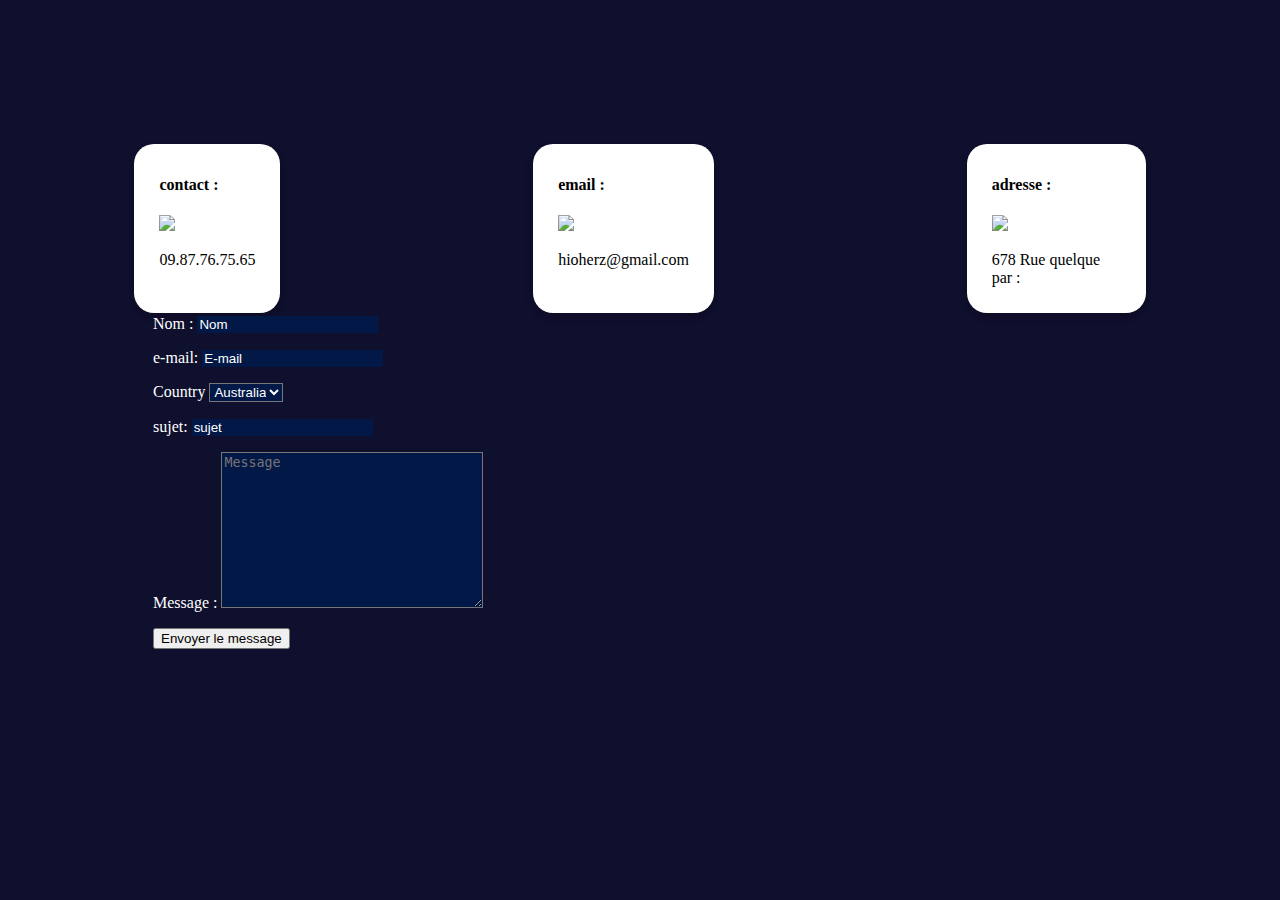
==== contact.html @ 718dd023 "v2" ====
<!DOCTYPE html>
<html lang="en">

<head>
    <meta charset="UTF-8">
    <meta http-equiv="X-UA-Compatible" content="IE=edge">
    <meta name="viewport" content="width=device-width, initial-scale=1.0">
    <title>Document</title>
    <link rel="stylesheet" href="assets/css/styles.css">
    <link rel="stylesheet" href="assets/css/contact.css">
    <link rel="stylesheet" href="assets/css/styles.css">
    <script src="https://unpkg.com/boxicons@2.1.4/dist/boxicons.js"></script>
</head>

<body>

 

    <section class="page">
        <!--container-->
        <div class="card-containers">
            <div class="card">
                <div class="container">
                    <!--block-1-->
                    <h4><b>contact :</b></h4>
                    <img src="/Users/admin/Documents/projet_P4/L1_ALT_Puissance_4_KevinV/assets/image/bx-phone.svg">
                    <p>09.87.76.75.65</p>
                </div>
            </div>
            <div class="card">
                <div class="container">
                    <!--block-2-->
                    <h4><b>email :</b></h4>
                    <img src="/Users/admin/Documents/projet_P4/L1_ALT_Puissance_4_KevinV/assets/image/bx-envelope.svg">
                    <p>hioherz@gmail.com</p>
                </div>
            </div>
            <div class="card">
                <div class="container">
                    <!--block-3-->
                    <h4><b>adresse :</b></h4>
                    <img src="/Users/admin/Documents/projet_P4/L1_ALT_Puissance_4_KevinV/assets/image/bx-home.svg">
                    <p>678 Rue quelque par :</p>
                </div>
            </div>
        </div>
        <div class="corps-formulaire">
            <form>

                <p>
                    <label for="name">Nom :</label>
                    <input type="text" id="name" name="user_name" placeholder="Nom">
                </p>
                <p>
                    <label for="mail">e-mail:</label>
                    <input type="email" id="mail" name="user_mail" placeholder="E-mail">
                </p>

                <p>
                    <label for="country">Country</label>
                    <select id="country" name="country">
                        <option value="australia">Australia</option>
                        <option value="canada">Canada</option>
                        <option value="usa">USA</option>
                        <option value="france">France</option>
                    </select>
                </p>

                <p>
                    <label for="sujet">sujet:</label>
                    <input type="sujet" id="sujet" name="sujet" placeholder="sujet">
                </p>

                <p>
                    <label id="message" for="msg">Message :</label>
                    <textarea name="" id="msg" cols="30" rows="10" placeholder="Message"></textarea>
                </p>
                <p class="button">
                    <button type="submit">Envoyer le message</button>
                </p>

            </form>
        </div>

    </section>
</body>

</html>
---- assets/css/styles.css ----
body {
    background-color: #0F0F2E;
}
---- assets/css/contact.css ----
form{
    width: 400px;
    margin-left: 145px;
    text-align: left;
    margin-top: -140px;
}

input::placeholder {
    color: rgb(0, 26, 192);
}

input [name-name]::placeholder {
    color: blue;
}

form h1{
    font-size: 40px;
}



.corps-formulaire{
    /*display: flex;*/
    
}
.card {
    /* Add shadows to create the "card" effect */
    box-shadow: 0 4px 8px 0 rgba(0,0,0,0.2);
    transition: 0.3s;
    background-color: white;
    margin: 10%;
    border-radius: 20px; 
  }
  
  /* On mouse-over, add a deeper shadow */
  .card:hover {
    box-shadow: 0 8px 16px 0 rgba(0,0,0,0.2);
  }
  
  /* Add some padding inside the card container */
  .container {
    padding: 10px 25px;
  }

.card-containers{
    display: flex;
    flex-direction:row;
    justify-content: space-between;
    margin-top: 10px;
}

.page{
    display: flex;
    flex-direction: column;
}

#msg {
    background-color: #021846 ;
    color: white;
}

#sujet{
    background-color: #021846 ;
    color: white;
}

#country{
    background-color: #021846 ;
    color: white;
}

#mail {
background-color: #021846 ;
color: white;
border: none;
outline: none;
}

#name {
background-color: #021846 ;
}

.corps-formulaire label {
    color: white;
}

.corps-formulaire input {
    color: white;
    border: none;
    outline: none;
}

.corps-formulaire input::placeholder {
    color: white;
}
---- assets/css/styles.css ----
body {
    background-color: #0F0F2E;
}
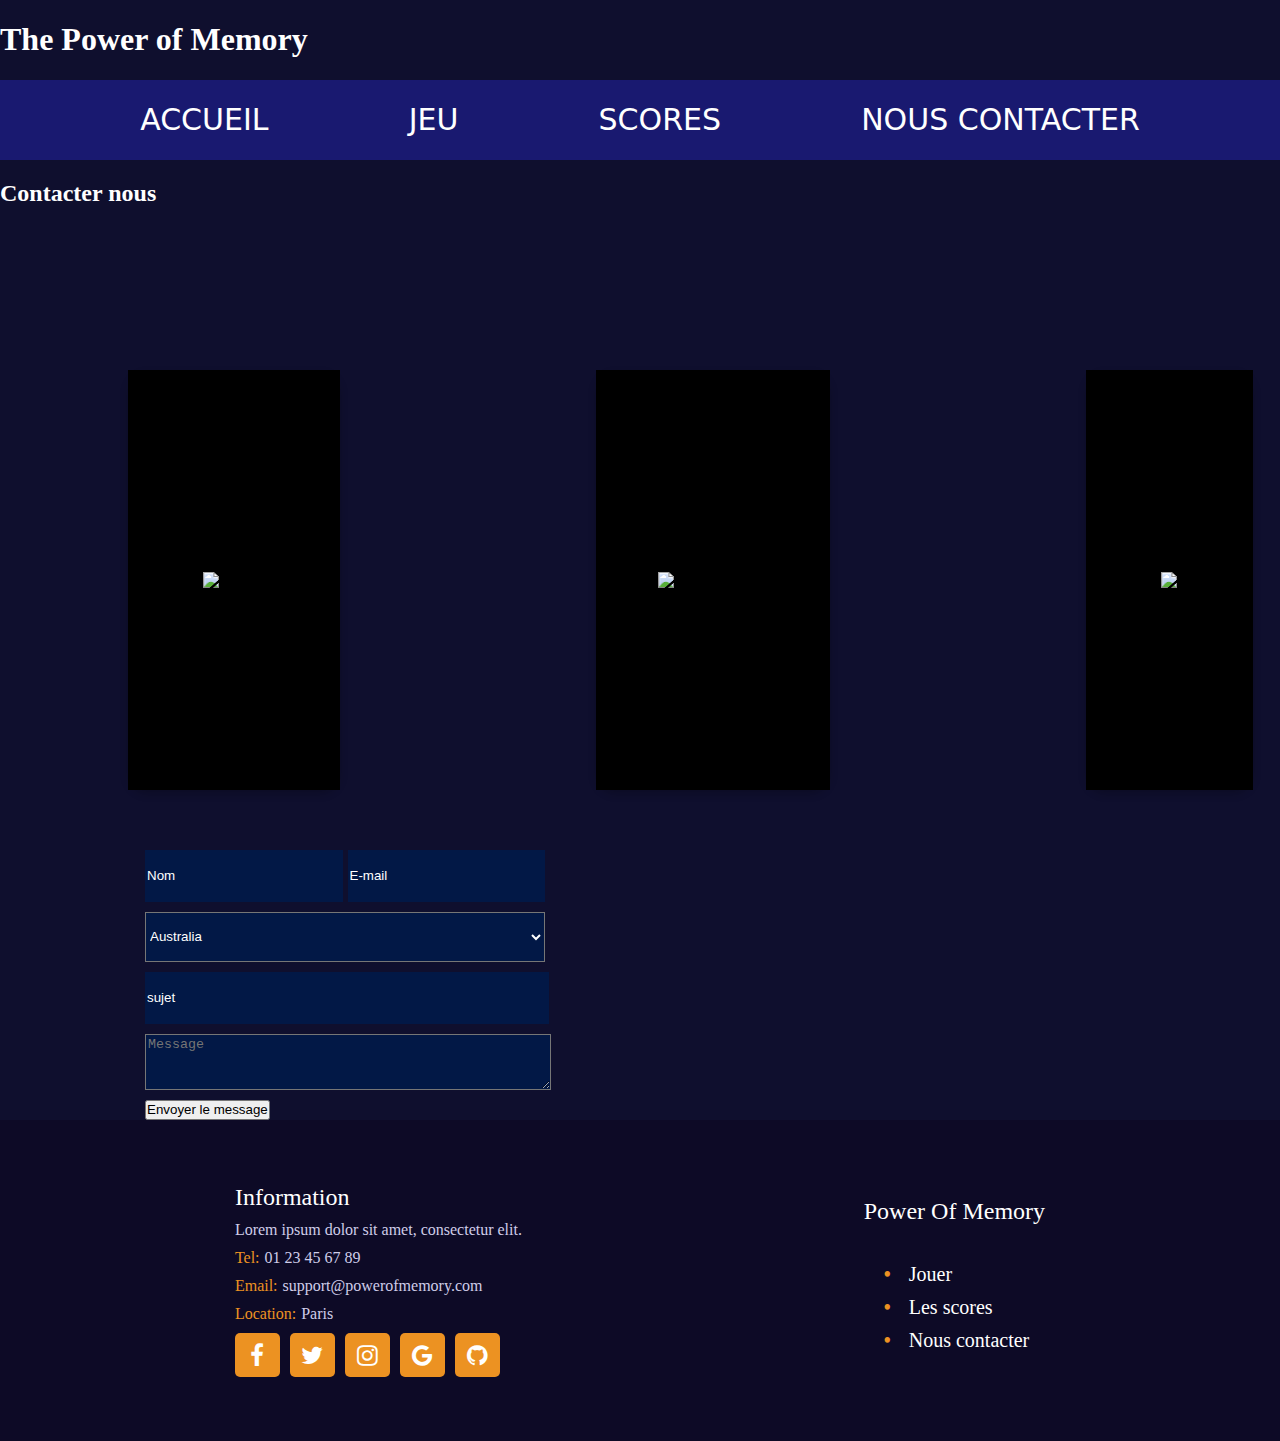
==== commit 2edb89f7: "ajout header footer page contact v2" ====
--- a/contact.html
+++ b/contact.html
@@ -9,12 +9,35 @@
     <link rel="stylesheet" href="assets/css/styles.css">
     <link rel="stylesheet" href="assets/css/contact.css">
     <link rel="stylesheet" href="assets/css/styles.css">
+    <link rel="stylesheet" href="assets/css/header.css">
+    <link rel="stylesheet" href="assets/css/footer.css">
+    <link rel="stylesheet" href="https://cdnjs.cloudflare.com/ajax/libs/font-awesome/4.7.0/css/font-awesome.min.css">
+
     <script src="https://unpkg.com/boxicons@2.1.4/dist/boxicons.js"></script>
 </head>
 
 <body>
 
- 
+    <header>
+        <section class="menu_nav">
+          
+          <h1>The Power of Memory</h1>
+    
+          <nav>
+            <a href="/index.html">ACCUEIL</a>
+            <a href="/memory.html">JEU</a>
+            <a href="/scores.html">SCORES</a>
+            <a href="/contact.html">NOUS CONTACTER</a>  
+          </nav>
+    
+        </section>
+    
+        <section id="titre_contact">
+          <h2>Contacter nous</h2>
+        </section>
+      </header>
+
+
 
     <section class="page">
         <!--container-->
@@ -44,45 +67,71 @@
                 </div>
             </div>
         </div>
-        <div class="corps-formulaire">
-            <form>
 
-                <p>
-                    <label for="name">Nom :</label>
-                    <input type="text" id="name" name="user_name" placeholder="Nom">
-                </p>
-                <p>
-                    <label for="mail">e-mail:</label>
-                    <input type="email" id="mail" name="user_mail" placeholder="E-mail">
-                </p>
+        <form class="corps-formulaire">
+            <div class="formulaire_block_1">
+                <input class="block_space" type="text" id="name" name="user_name" placeholder="Nom">
+                <input class="block_space" type="email" id="mail" name="user_mail" placeholder="E-mail">
+        
+            </div>
+            <select class="block_space" id="country" name="country">
+                <option value="australia">Australia</option>
+                <option value="canada">Canada</option>
+                <option value="usa">USA</option>
+                <option value="france">France</option>
+            </select>
 
-                <p>
-                    <label for="country">Country</label>
-                    <select id="country" name="country">
-                        <option value="australia">Australia</option>
-                        <option value="canada">Canada</option>
-                        <option value="usa">USA</option>
-                        <option value="france">France</option>
-                    </select>
-                </p>
+            <input class="block_space" type="sujet" id="sujet" name="sujet" placeholder="sujet">
 
-                <p>
-                    <label for="sujet">sujet:</label>
-                    <input type="sujet" id="sujet" name="sujet" placeholder="sujet">
-                </p>
+            <textarea class="block_space" name="" id="msg" cols="30" rows="10" placeholder="Message"></textarea>
+            <button class="button" type="submit">Envoyer le message</button>
 
-                <p>
-                    <label id="message" for="msg">Message :</label>
-                    <textarea name="" id="msg" cols="30" rows="10" placeholder="Message"></textarea>
-                </p>
-                <p class="button">
-                    <button type="submit">Envoyer le message</button>
-                </p>
-
-            </form>
-        </div>
+        </form>
 
     </section>
+    <footer>
+        <section id="information">
+            <div id="titre_info">Information</div>
+            <div class="text_info">Lorem ipsum dolor sit amet, consectetur elit.</div>
+            <section class="tel_email_location">
+                <div class="label_info">Tel: </div>
+                <div class="text_info">01 23 45 67 89</div>
+            </section>
+
+            <section class="tel_email_location">
+                <div class="label_info">Email: </div>
+                <div class="text_info">support@powerofmemory.com</div>
+            </section>
+
+            <section class="tel_email_location">
+                <div class="label_info">Location: </div>
+                <div class="text_info">Paris</div>
+            </section>
+
+            <div class="icon_social">
+                <a href="#" class="fa fa-facebook"></a>
+                <a href="#" class="fa fa-twitter"></a>
+                <a href="#" class="fa fa-instagram"></a>
+                <a href="#" class="fa fa-google"></a>
+                <a href="#" class="fa fa-github"></a>
+            </div>
+        </section>
+
+        <section id="menu_nav_footer">
+            <div id="titre_info">Power Of Memory</div>
+            <ul>
+                <li>
+                    <a href="#">Jouer</a>
+                </li>
+                <li>
+                    <a href="#">Les scores</a>
+                </li>
+                <li>
+                    <a href="#">Nous contacter</a>
+                </li>
+            </ul>
+        </section>
+    </footer>
 </body>
 
 </html>--- a/assets/css/styles.css
+++ b/assets/css/styles.css
@@ -1,3 +1,6 @@
 body {
     background-color: #0F0F2E;
+    margin: 40px 100px 40px 100px;
+    color: #ffffff;
 }
+
--- a/assets/css/contact.css
+++ b/assets/css/contact.css
@@ -17,10 +17,22 @@
     font-size: 40px;
 }
 
+.formulaire_block_1{
+    display: flex;
+    justify-content: space-between;
+    column-gap: 5px;
+}
 
+.block_space{
+    width: 100%;
+    height: 50px;
+}
 
 .corps-formulaire{
-    /*display: flex;*/
+    display: flex;
+    flex-direction: column;
+    row-gap: 10px;
+    margin-top: px;
     
 }
 .card {
@@ -30,6 +42,8 @@
     background-color: white;
     margin: 10%;
     border-radius: 20px; 
+    margin-bottom: 200px;
+    color: #000000;
   }
   
   /* On mouse-over, add a deeper shadow */
@@ -46,7 +60,7 @@
     display: flex;
     flex-direction:row;
     justify-content: space-between;
-    margin-top: 10px;
+    margin-top: 15px;
 }
 
 .page{
@@ -92,4 +106,13 @@
 
 .corps-formulaire input::placeholder {
     color: white;
+}
+
+.button{
+    padding: 0;
+    display: flex;
+    justify-content: flex-start;
+    margin: 0;
+    width: 125px;
+    height: 20px;
 }--- a/assets/css/styles.css
+++ b/assets/css/styles.css
@@ -1,3 +1,6 @@
 body {
     background-color: #0F0F2E;
+    margin: 40px 100px 40px 100px;
+    color: #ffffff;
 }
+
--- a/assets/css/header.css
+++ b/assets/css/header.css
@@ -0,0 +1,76 @@
+/* commentaires en CSS */
+.container{
+    background-color: black;
+    height: 400px;
+    display:flex;
+    flex-direction:row; 
+    justify-content: center;
+    align-items:center;
+    
+}
+
+nav{
+
+    width: 100%;
+    height: 80px;
+    display: flex;
+    justify-content: space-evenly;  
+    align-items:center;    
+
+}
+header nav a{
+    font-size: 30px;
+    text-decoration: none;
+    color: #ffffff;
+}
+
+nav     {
+    background-color:midnightblue;
+    font-family: system-ui;
+    color: aliceblue;
+
+}
+
+.container4{
+
+    display: flex;
+    flex-direction: row;
+    justify-content: space-evenly;
+    height: 200px;
+    width: auto;
+    background-color: midnightblue;
+    font-family: system-ui;
+    color: aliceblue;
+
+
+}
+.col1 .col2{
+   
+    height: 200px;
+    width: 100%;
+    text-align: center;
+    box-sizing: border-box;
+    padding: 60px 200px;
+    display: inline-block;
+    flex-direction:row;
+    justify-content: flex-end;
+    list-style-type: circle;
+
+  
+    }
+
+    ul {
+        margin: 0; /* enlever les marges automatiques */
+        display: inline-block;
+
+    }
+    
+.sm{
+    display: flex;
+    flex-direction: row;
+    justify-content: flex-start;
+}
+    
+  
+
+
--- a/assets/css/footer.css
+++ b/assets/css/footer.css
@@ -0,0 +1,125 @@
+body {
+    margin: 0px !important;
+    padding: 0px !important;
+}
+
+footer {
+    background: #0D0A26;
+    background-position: center;
+    overflow: hidden;
+    height: 100%;
+    background-repeat: no-repeat;
+    background-size: cover;
+    /* text-align: center; */
+    padding: 2em 4em 2em 4em;
+    display: flex;
+    justify-content: space-around;
+    padding: 5% 5% 5% 5%;
+}
+
+#information {
+    display: flex;
+    flex-direction: column;
+    row-gap: 10px;
+}
+
+.tel_email_location {
+    display: flex;
+    flex-direction: row;
+    column-gap: 5px;
+}
+
+#titre_info {
+    font-size: 1.5em;
+}
+
+#titre_info a {
+    color: #CFCDE9;
+}
+
+ul {
+    list-style: none;
+}
+
+ul li::before {
+    content: "\2022";
+    color:#EC9222;
+    font-weight: bold;
+    display: inline-block; 
+    width: 1em;
+    margin-left: -1em;
+  }
+
+li {
+    margin: 10px 0;
+    font-size: 1.25em;
+}
+
+.text_info {
+    color: #CFCDE9;
+}
+
+.label_info {
+    color: #EC9222;
+}
+
+.icon_social {
+    display: flex;
+    flex-direction: row;
+    column-gap: 10px;
+}
+
+.icon_social a {
+    font-size: 1.5em;
+}
+
+/* font awesome css */
+
+.fa {
+    padding: 10px;
+    width: 25px;
+    text-align: center;
+    text-decoration: none;
+    background-color: #EC9222;
+    border-radius: 5px;
+    column-gap: 10px;
+}
+
+.fa:hover {
+    opacity: 0.7;
+}
+
+.fa-facebook {
+    color: white;
+}
+
+.fa-instagram {
+    color: white;
+}
+
+.fa-github {
+    color: white;
+}
+
+.fa-google {
+    color: white;
+}
+
+.fa-twitter {
+    color: white;
+}
+
+#menu_nav_footer {
+    display: flex;
+    flex-direction: column;
+    justify-content: space-around;
+}
+
+#menu_nav_footer a {
+    text-decoration: none;
+    color: #ffffff;
+}
+
+#menu_nav_footer a:hover {
+    color: #EC9222;
+}
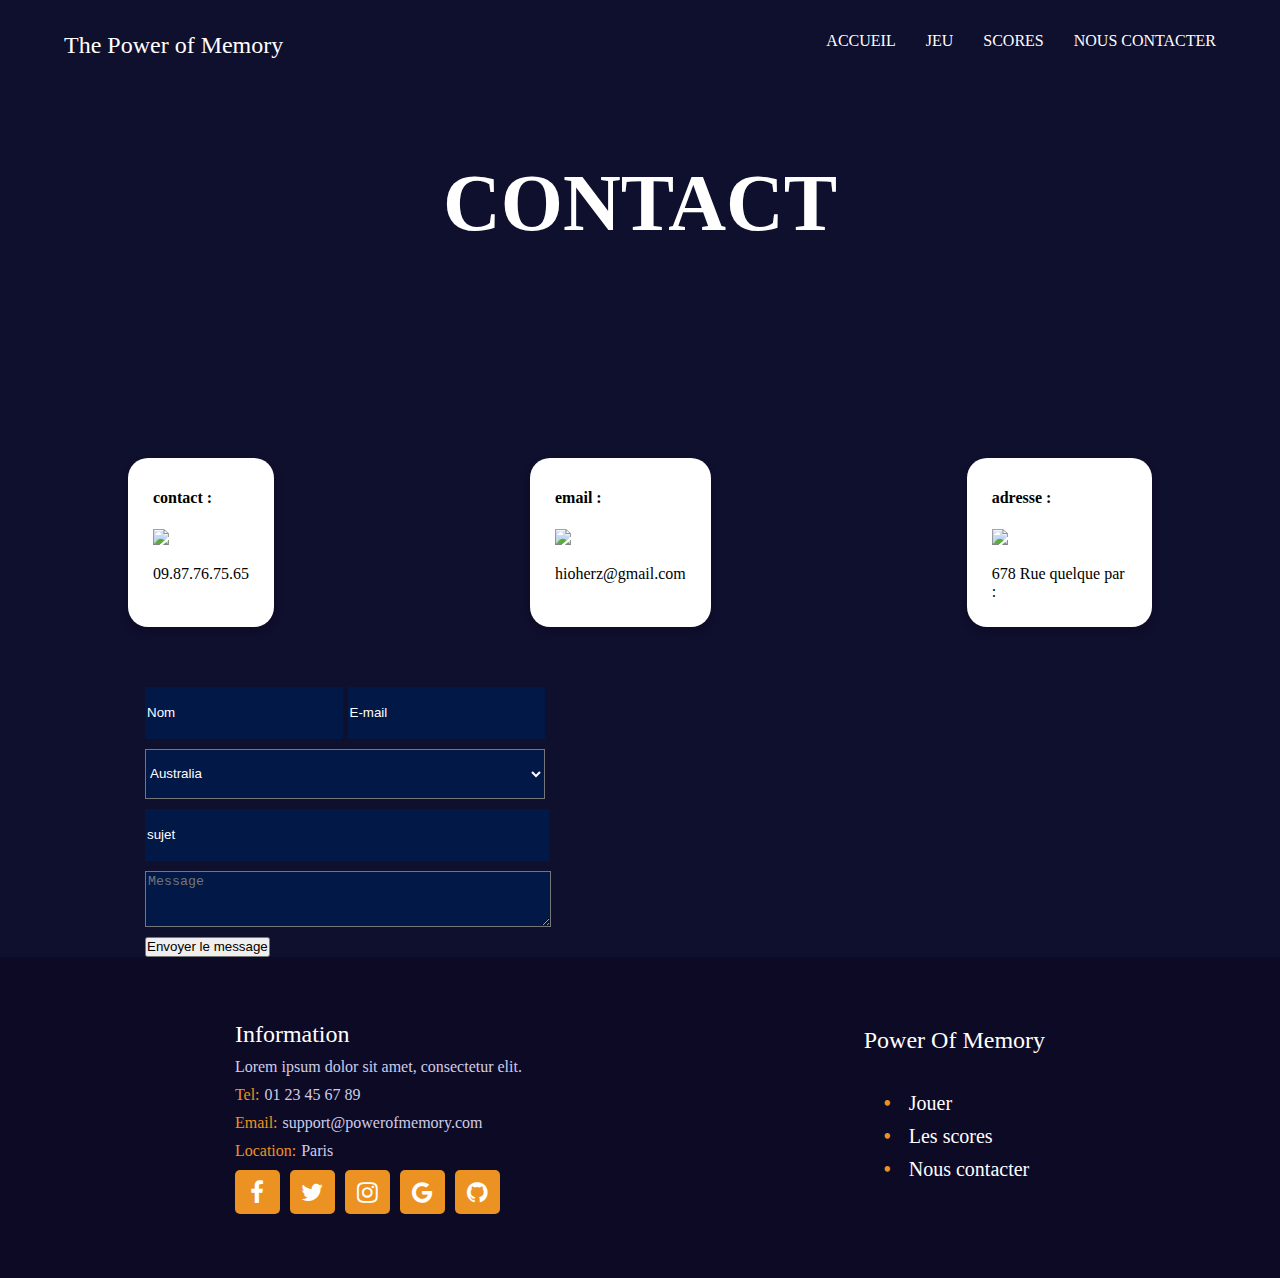
==== commit a3e81d30: "Merge pull request #21 from kvong92/Kevin" ====
--- a/contact.html
+++ b/contact.html
@@ -18,24 +18,25 @@
 
 <body>
 
-    <header>
+    <header class="header_page">
         <section class="menu_nav">
+    
+          <div class="power_memory">The Power of Memory</div>
           
-          <h1>The Power of Memory</h1>
-    
           <nav>
-            <a href="/index.html">ACCUEIL</a>
-            <a href="/memory.html">JEU</a>
-            <a href="/scores.html">SCORES</a>
-            <a href="/contact.html">NOUS CONTACTER</a>  
+            <a href="./index.html">ACCUEIL</a>
+            <a href="./memory.html">JEU</a>
+            <a href="./scores.html">SCORES</a>
+            <a href="./contact.html">NOUS CONTACTER</a>
           </nav>
-    
-        </section>
-    
-        <section id="titre_contact">
-          <h2>Contacter nous</h2>
         </section>
       </header>
+    
+      <section class="titre_background contact_background">
+        <section id="titre_page">
+          <h1 class="h1_page">CONTACT</h1>
+        </section>
+      </section>
 
 
 
--- a/assets/css/header.css
+++ b/assets/css/header.css
@@ -1,76 +1,147 @@
-/* commentaires en CSS */
-.container{
-    background-color: black;
-    height: 400px;
-    display:flex;
-    flex-direction:row; 
-    justify-content: center;
-    align-items:center;
-    
+body {
+    margin: 0px !important;
+    padding: 0px !important;
 }
 
-nav{
+header.header_main {
+    /* background: linear-gradient(rgba(15, 15, 46, 0.8), rgba(15, 15, 46, 0.8)), url("../image/header_hero_1.jpg"), no-repeat center; */
+    background: linear-gradient(rgba(15, 15, 46, 0.8), rgba(15, 15, 46, 0.8)), url("../image/header_hero_2.jpg"), no-repeat center;
+    background-position: center;
+    overflow: hidden;
+    height: 100%;
+    background-repeat: no-repeat;
+    background-size: cover;
+    text-align: center;
+    padding: 2em 4em 2em 4em;
+}
 
-    width: 100%;
-    height: 80px;
+header.header_page {
+    background-color: #0F0F2E;
+    text-align: center;
+    padding: 2em 4em 2em 4em;
+}
+
+.menu_nav {
     display: flex;
-    justify-content: space-evenly;  
-    align-items:center;    
+    flex-direction: row;
+    justify-content: space-between;
+}
 
+nav {
+    display: flex;
+    column-gap: 30px;
 }
-header nav a{
-    font-size: 30px;
+
+.menu_nav a {
     text-decoration: none;
     color: #ffffff;
 }
 
-nav     {
-    background-color:midnightblue;
-    font-family: system-ui;
-    color: aliceblue;
-
+.power_memory {
+    font-size: 1.5em;
 }
 
-.container4{
+h1 {
+    color: #ffffff;
+    margin: 0 0 0 0;
+}
 
-    display: flex;
-    flex-direction: row;
-    justify-content: space-evenly;
-    height: 200px;
-    width: auto;
-    background-color: midnightblue;
-    font-family: system-ui;
-    color: aliceblue;
+h2 {
+    color: #ffffff;
+    font-size: 6em;
+    margin-bottom: 0;
+}
 
+#titre_main {
+    margin-right: 10%;
+    margin-left: 10%;
+    line-height: 120px;
+}
 
+#text_main {
+    font-size: 1.5em;
+    margin-top: 3%;
 }
-.col1 .col2{
-   
-    height: 200px;
-    width: 100%;
+
+#button_jouer {
+    background-color: #EC9222;
+    border: none;
+    color: white;
+    padding: 15px 32px;
     text-align: center;
-    box-sizing: border-box;
-    padding: 60px 200px;
+    text-decoration: none;
     display: inline-block;
-    flex-direction:row;
-    justify-content: flex-end;
-    list-style-type: circle;
+    font-size: 16px;
+    margin-bottom: 5%;
+}
 
-  
-    }
+/* HEADER PAGE */
 
-    ul {
-        margin: 0; /* enlever les marges automatiques */
-        display: inline-block;
+.titre_background {
+    /* background: linear-gradient(rgba(15, 15, 46, 0.8), rgba(15, 15, 46, 0.8)), url("../image/header_hero_2.jpg"), no-repeat center; */
+    /* background-position: center;
+    overflow: hidden;
+    height: 100%;
+    background-repeat: no-repeat;
+    background-size: cover; */
+    text-align: center;
+    padding: 2em 4em 2em 4em;
+}
 
-    }
-    
-.sm{
-    display: flex;
-    flex-direction: row;
-    justify-content: flex-start;
+.h1_page {
+    margin-bottom: 0;
+    margin-top: 0;
+    font-size: 5em;
 }
-    
-  
 
+#titre_page {
+    margin-top: 3%;
+    margin-bottom: 3%;
+}
 
+/* background per page */
+
+.register_background {
+    background: linear-gradient(rgba(15, 15, 46, 0.8), rgba(15, 15, 46, 0.8)), url("../image/header_hero_2.jpg"), no-repeat center;
+    background-position: center;
+    overflow: hidden;
+    height: 100%;
+    background-repeat: no-repeat;
+    background-size: cover;
+}
+
+.memory_background {
+    background: linear-gradient(rgba(15, 15, 46, 0.8), rgba(15, 15, 46, 0.8)), url("../image/header_hero_2.jpg"), no-repeat center;
+    background-position: center;
+    overflow: hidden;
+    height: 100%;
+    background-repeat: no-repeat;
+    background-size: cover;
+}
+
+.login_background {
+    background: linear-gradient(rgba(15, 15, 46, 0.8), rgba(15, 15, 46, 0.8)), url("../image/header_hero_2.jpg"), no-repeat center;
+    background-position: center;
+    overflow: hidden;
+    height: 100%;
+    background-repeat: no-repeat;
+    background-size: cover;
+}
+
+.scores_background {
+    background: linear-gradient(rgba(15, 15, 46, 0.8), rgba(15, 15, 46, 0.8)), url("../image/header_hero_2.jpg"), no-repeat center;
+    background-position: center;
+    overflow: hidden;
+    height: 100%;
+    background-repeat: no-repeat;
+    background-size: cover;
+}
+
+.contact_background {
+    background: linear-gradient(rgba(15, 15, 46, 0.8), rgba(15, 15, 46, 0.8)), url("../image/header_hero_2.jpg"), no-repeat center;
+    background-position: center;
+    overflow: hidden;
+    height: 100%;
+    background-repeat: no-repeat;
+    background-size: cover;
+}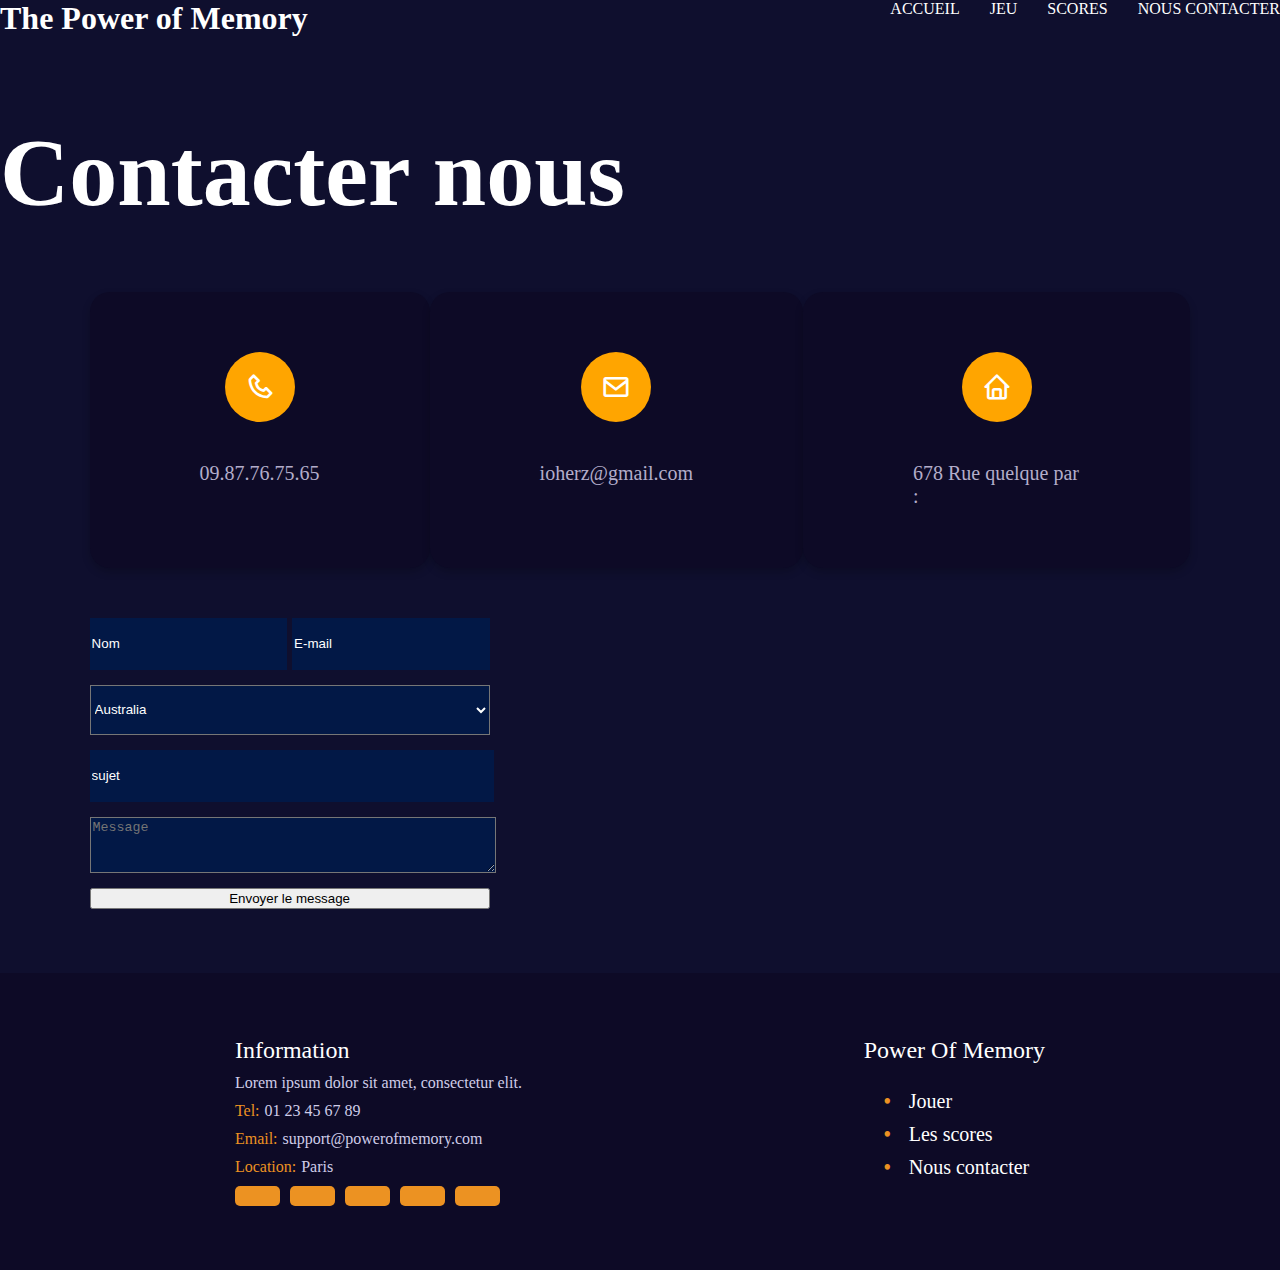
==== commit 7999312b: "contact-v3" ====
--- a/contact.html
+++ b/contact.html
@@ -11,32 +11,30 @@
     <link rel="stylesheet" href="assets/css/styles.css">
     <link rel="stylesheet" href="assets/css/header.css">
     <link rel="stylesheet" href="assets/css/footer.css">
-    <link rel="stylesheet" href="https://cdnjs.cloudflare.com/ajax/libs/font-awesome/4.7.0/css/font-awesome.min.css">
+    <link href='https://unpkg.com/boxicons@2.1.4/css/boxicons.min.css' rel='stylesheet'>
 
-    <script src="https://unpkg.com/boxicons@2.1.4/dist/boxicons.js"></script>
 </head>
 
 <body>
 
-    <header class="header_page">
+    <header>
         <section class="menu_nav">
+          
+          <h1>The Power of Memory</h1>
     
-          <div class="power_memory">The Power of Memory</div>
-          
           <nav>
-            <a href="./index.html">ACCUEIL</a>
-            <a href="./memory.html">JEU</a>
-            <a href="./scores.html">SCORES</a>
-            <a href="./contact.html">NOUS CONTACTER</a>
+            <a href="/index.html">ACCUEIL</a>
+            <a href="/memory.html">JEU</a>
+            <a href="/scores.html">SCORES</a>
+            <a href="/contact.html">NOUS CONTACTER</a>  
           </nav>
+    
+        </section>
+    
+        <section id="titre_contact">
+          <h2>Contacter nous</h2>
         </section>
       </header>
-    
-      <section class="titre_background contact_background">
-        <section id="titre_page">
-          <h1 class="h1_page">CONTACT</h1>
-        </section>
-      </section>
 
 
 
@@ -46,25 +44,24 @@
             <div class="card">
                 <div class="container">
                     <!--block-1-->
-                    <h4><b>contact :</b></h4>
-                    <img src="/Users/admin/Documents/projet_P4/L1_ALT_Puissance_4_KevinV/assets/image/bx-phone.svg">
-                    <p>09.87.76.75.65</p>
+                    <i class='bx bx-phone'></i>
+                    <a href="#">09.87.76.75.65</a>
                 </div>
             </div>
             <div class="card">
                 <div class="container">
                     <!--block-2-->
-                    <h4><b>email :</b></h4>
-                    <img src="/Users/admin/Documents/projet_P4/L1_ALT_Puissance_4_KevinV/assets/image/bx-envelope.svg">
-                    <p>hioherz@gmail.com</p>
+                    <div class="test">
+                        <i class='bx bx-envelope'></i>
+                    </div>
+                    <a href="#">ioherz@gmail.com</a>
                 </div>
             </div>
             <div class="card">
                 <div class="container">
                     <!--block-3-->
-                    <h4><b>adresse :</b></h4>
-                    <img src="/Users/admin/Documents/projet_P4/L1_ALT_Puissance_4_KevinV/assets/image/bx-home.svg">
-                    <p>678 Rue quelque par :</p>
+                    <i class='bx bx-home' ></i>
+                    <a href="#">678 Rue quelque par :</a>
                 </div>
             </div>
         </div>
--- a/assets/css/contact.css
+++ b/assets/css/contact.css
@@ -1,8 +1,8 @@
 form{
     width: 400px;
-    margin-left: 145px;
+    /* margin-left: 145px; */
     text-align: left;
-    margin-top: -140px;
+    /* margin-top: -140px; */
 }
 
 input::placeholder {
@@ -31,19 +31,20 @@
 .corps-formulaire{
     display: flex;
     flex-direction: column;
-    row-gap: 10px;
-    margin-top: px;
-    
+    justify-content: left;
+    row-gap: 15px;
 }
 .card {
     /* Add shadows to create the "card" effect */
     box-shadow: 0 4px 8px 0 rgba(0,0,0,0.2);
     transition: 0.3s;
     background-color: white;
-    margin: 10%;
+    /* margin: 10%; */
     border-radius: 20px; 
-    margin-bottom: 200px;
+    /* margin-bottom: 200px; */
     color: #000000;
+    padding: 30px 50px 30px 50px;
+    background-color: #0D0A26;
   }
   
   /* On mouse-over, add a deeper shadow */
@@ -53,19 +54,28 @@
   
   /* Add some padding inside the card container */
   .container {
-    padding: 10px 25px;
+    padding: 30px 60px 30px 60px;
+    display: flex;
+    align-items: center;
+    flex-direction: column;
+    row-gap: 40px;
+    /* background-color: #0D0A26; */
   }
 
 .card-containers{
     display: flex;
     flex-direction:row;
     justify-content: space-between;
-    margin-top: 15px;
+    margin-bottom: 50px;
 }
 
 .page{
     display: flex;
     flex-direction: column;
+    margin-left: 7%;
+    margin-right: 7%;
+    margin-top: 5%;
+    margin-bottom: 5%;
 }
 
 #msg {
@@ -108,11 +118,22 @@
     color: white;
 }
 
-.button{
-    padding: 0;
-    display: flex;
-    justify-content: flex-start;
-    margin: 0;
-    width: 125px;
-    height: 20px;
-}+
+.container i {
+    background-color: orange;
+    padding: 5px;
+    border-radius: 50%;
+    text-align: center;
+    vertical-align: center;
+    line-height: 60px;
+    width: 60px;
+    height: 60px;   
+    font-size: 30px;
+    color: #fff;
+}
+
+.container a{
+    text-decoration: none;
+    color: #B3ADCA;
+    font-size: 20PX;
+}
--- a/assets/css/header.css
+++ b/assets/css/header.css
@@ -86,6 +86,7 @@
     background-size: cover; */
     text-align: center;
     padding: 2em 4em 2em 4em;
+    margin-bottom: 5%;
 }
 
 .h1_page {
@@ -144,4 +145,13 @@
     height: 100%;
     background-repeat: no-repeat;
     background-size: cover;
+}
+
+.myaccount_background {
+    background: linear-gradient(rgba(15, 15, 46, 0.8), rgba(15, 15, 46, 0.8)), url("../image/header_hero_2.jpg"), no-repeat center;
+    background-position: center;
+    overflow: hidden;
+    height: 100%;
+    background-repeat: no-repeat;
+    background-size: cover;
 }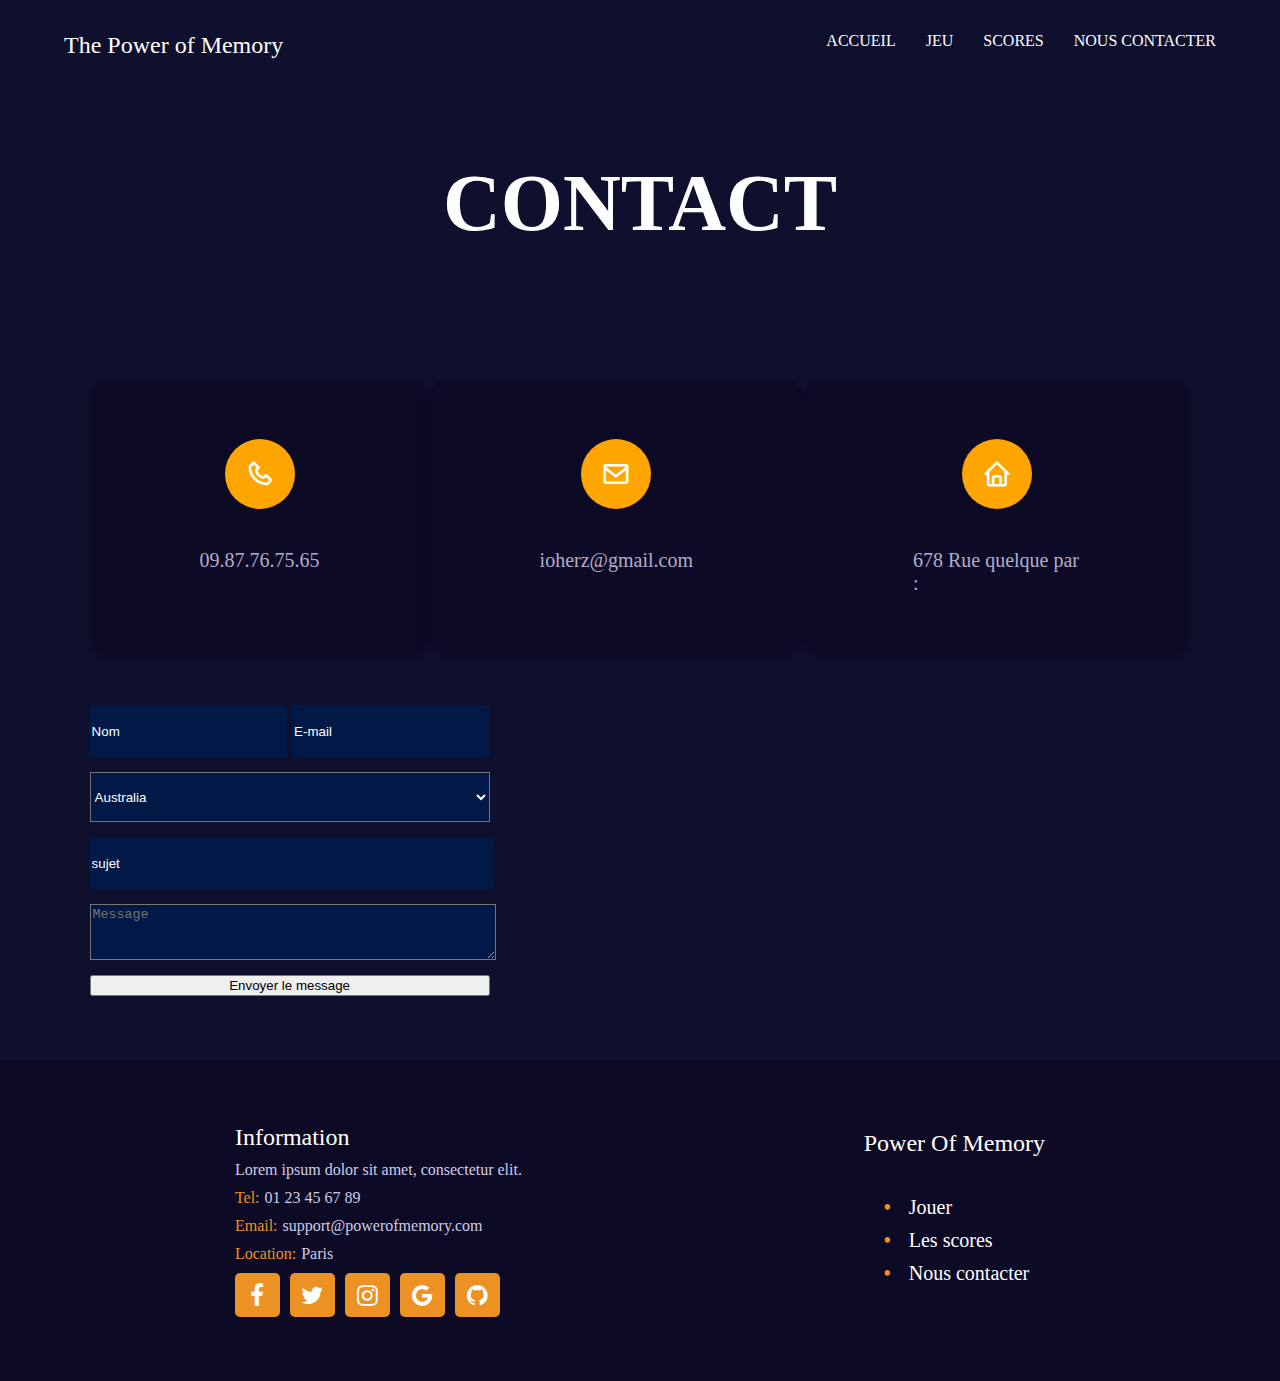
==== commit 6bf6d6b9: "Merge pull request #24 from kvong92/page-contact-html" ====
--- a/contact.html
+++ b/contact.html
@@ -12,29 +12,31 @@
     <link rel="stylesheet" href="assets/css/header.css">
     <link rel="stylesheet" href="assets/css/footer.css">
     <link href='https://unpkg.com/boxicons@2.1.4/css/boxicons.min.css' rel='stylesheet'>
-
+    <!-- Librarie Font Awesome -->
+    <link rel="stylesheet" href="https://cdnjs.cloudflare.com/ajax/libs/font-awesome/4.7.0/css/font-awesome.min.css">
 </head>
 
 <body>
 
-    <header>
+    <header class="header_page">
         <section class="menu_nav">
+    
+          <div class="power_memory">The Power of Memory</div>
           
-          <h1>The Power of Memory</h1>
-    
           <nav>
-            <a href="/index.html">ACCUEIL</a>
-            <a href="/memory.html">JEU</a>
-            <a href="/scores.html">SCORES</a>
-            <a href="/contact.html">NOUS CONTACTER</a>  
+            <a href="./index.html">ACCUEIL</a>
+            <a href="./memory.html">JEU</a>
+            <a href="./scores.html">SCORES</a>
+            <a href="./contact.html">NOUS CONTACTER</a>
           </nav>
-    
-        </section>
-    
-        <section id="titre_contact">
-          <h2>Contacter nous</h2>
         </section>
       </header>
+    
+      <section class="titre_background contact_background">
+        <section id="titre_page">
+          <h1 class="h1_page">CONTACT</h1>
+        </section>
+      </section>
 
 
 
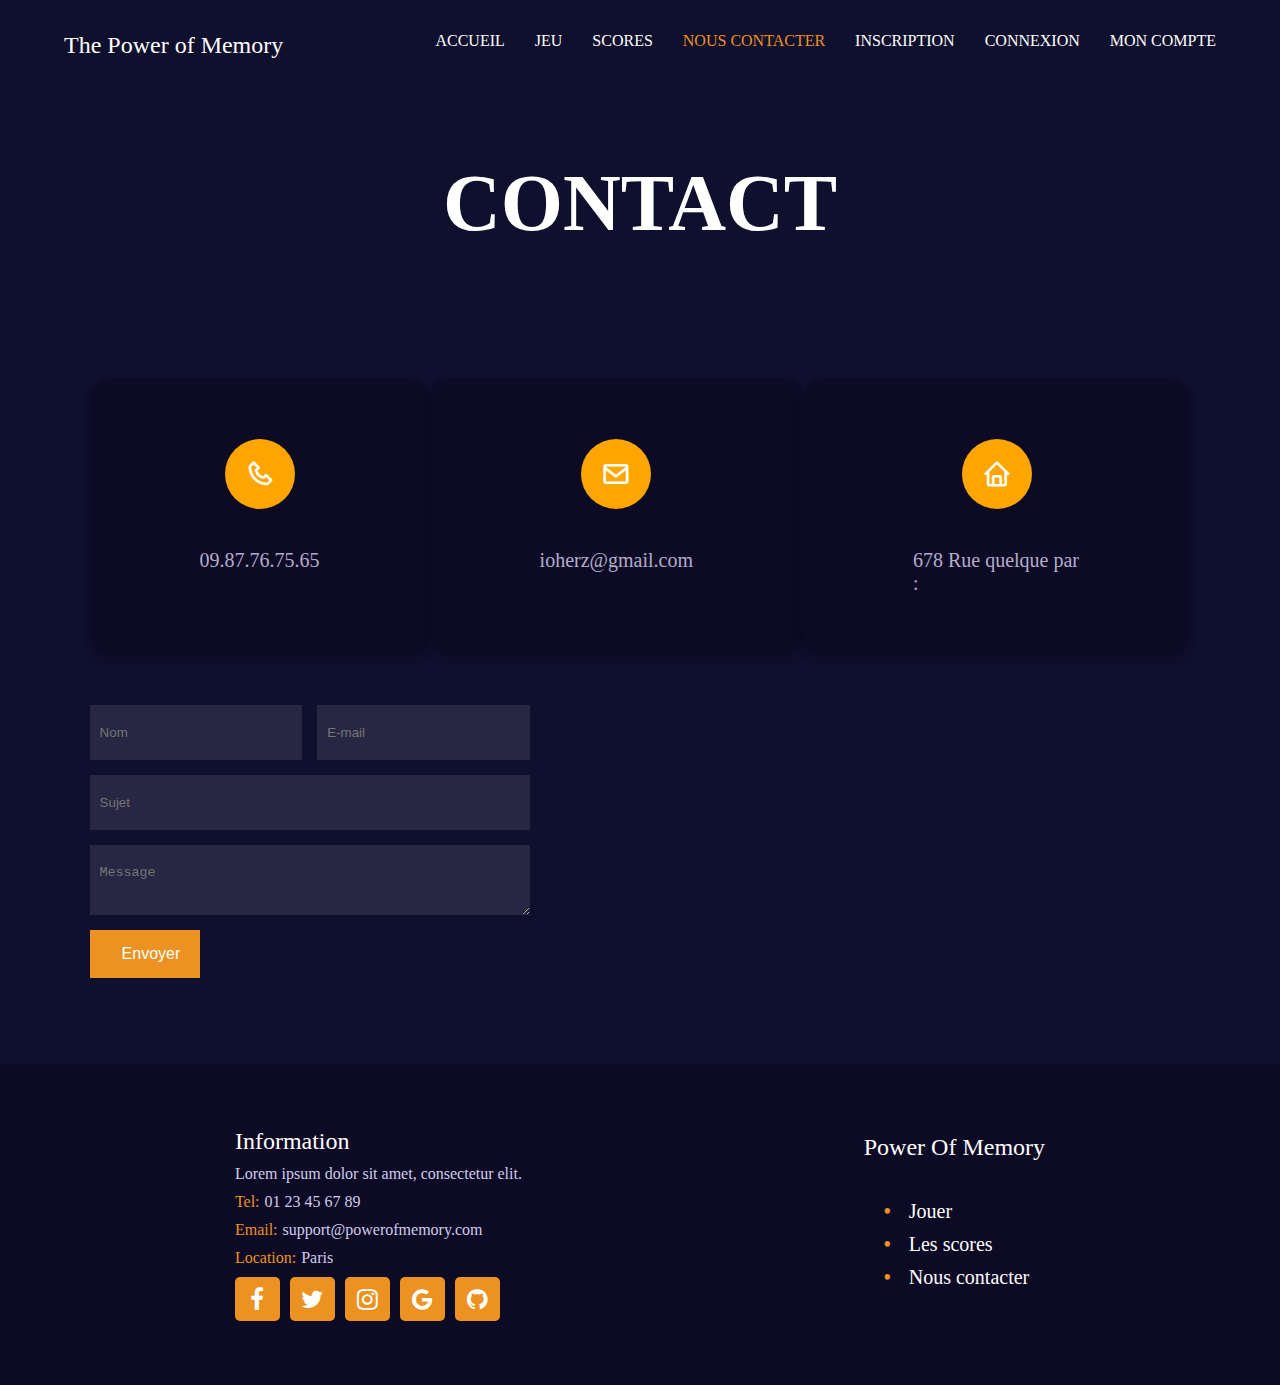
==== commit b85ad091: "hover on nav + memory chat + register/login page" ====
--- a/contact.html
+++ b/contact.html
@@ -27,7 +27,10 @@
             <a href="./index.html">ACCUEIL</a>
             <a href="./memory.html">JEU</a>
             <a href="./scores.html">SCORES</a>
-            <a href="./contact.html">NOUS CONTACTER</a>
+            <a style="color: #EC9222;" href="./contact.html">NOUS CONTACTER</a>
+            <a href="./register.html">INSCRIPTION</a>
+            <a href="./login.html">CONNEXION</a>
+            <a href="./myaccount.html">MON COMPTE</a>
           </nav>
         </section>
       </header>
@@ -74,17 +77,17 @@
                 <input class="block_space" type="email" id="mail" name="user_mail" placeholder="E-mail">
         
             </div>
-            <select class="block_space" id="country" name="country">
+            <!-- <select class="block_space" id="country" name="country">
                 <option value="australia">Australia</option>
                 <option value="canada">Canada</option>
                 <option value="usa">USA</option>
                 <option value="france">France</option>
-            </select>
+            </select> -->
 
-            <input class="block_space" type="sujet" id="sujet" name="sujet" placeholder="sujet">
+            <input class="block_space" type="sujet" id="sujet" name="sujet" placeholder="Sujet">
 
-            <textarea class="block_space" name="" id="msg" cols="30" rows="10" placeholder="Message"></textarea>
-            <button class="button" type="submit">Envoyer le message</button>
+            <textarea class="block_space text" name="msg" id="msg" placeholder="Message"></textarea>
+            <button class="button_envoyer" type="submit">Envoyer</button>
 
         </form>
 
--- a/assets/css/styles.css
+++ b/assets/css/styles.css
@@ -4,3 +4,33 @@
     color: #ffffff;
 }
 
+
+button {
+    background-color: #EC9222;
+    border: none;
+    color: white;
+    padding: 15px 32px;
+    text-align: center;
+    text-decoration: none;
+    display: inline-block;
+    font-size: 16px;
+    margin-bottom: 5%;
+}
+
+button:hover {
+    background-color: #ec912295;
+}
+
+nav a:hover {
+    color: #EC9222;
+}
+
+nav a:active {
+    color: #EC9222;
+}
+
+/* .on_link {
+    color: #EC9222; 
+    text-decoration: underline #EC9222;
+    text-underline-offset: 2px;
+} */
--- a/assets/css/contact.css
+++ b/assets/css/contact.css
@@ -1,75 +1,91 @@
-form{
-    width: 400px;
-    /* margin-left: 145px; */
+/* form{
+    width: 40%;
+    margin-left: 145px;
     text-align: left;
-    /* margin-top: -140px; */
-}
+    margin-top: -140px;
+} */
 
 input::placeholder {
-    color: rgb(0, 26, 192);
+    /* color: rgb(0, 26, 192); */
 }
 
 input [name-name]::placeholder {
-    color: blue;
+    /* color: blue; */
 }
 
-form h1{
+form h1 {
     font-size: 40px;
 }
 
-.formulaire_block_1{
+.formulaire_block_1 {
     display: flex;
     justify-content: space-between;
-    column-gap: 5px;
+    column-gap: 15px;
 }
 
-.block_space{
+.block_space {
+    padding-top: 20px;
+    padding-bottom: 20px;
+    padding-left: 0;
+    padding-right: 0;
     width: 100%;
-    height: 50px;
 }
 
-.corps-formulaire{
+.block_space::placeholder {
+    padding-left: 10px
+}
+
+textarea {
+    padding-left: 0;
+    padding-right: 0;
+    max-width: 100%;
+    border-width: 0;
+}
+
+.corps-formulaire {
     display: flex;
     flex-direction: column;
     justify-content: left;
     row-gap: 15px;
+    width: 40%;
 }
+
 .card {
     /* Add shadows to create the "card" effect */
-    box-shadow: 0 4px 8px 0 rgba(0,0,0,0.2);
+    box-shadow: 0 4px 8px 0 rgba(0, 0, 0, 0.2);
     transition: 0.3s;
     background-color: white;
     /* margin: 10%; */
-    border-radius: 20px; 
+    border-radius: 20px;
     /* margin-bottom: 200px; */
     color: #000000;
     padding: 30px 50px 30px 50px;
     background-color: #0D0A26;
-  }
-  
-  /* On mouse-over, add a deeper shadow */
-  .card:hover {
-    box-shadow: 0 8px 16px 0 rgba(0,0,0,0.2);
-  }
-  
-  /* Add some padding inside the card container */
-  .container {
+}
+
+/* On mouse-over, add a deeper shadow */
+.card:hover {
+    box-shadow: 0 8px 16px 0 rgba(0, 0, 0, 0.2);
+}
+
+/* Add some padding inside the card container */
+.container {
     padding: 30px 60px 30px 60px;
     display: flex;
     align-items: center;
     flex-direction: column;
     row-gap: 40px;
     /* background-color: #0D0A26; */
-  }
+}
 
-.card-containers{
+.card-containers {
     display: flex;
-    flex-direction:row;
+    flex-direction: row;
     justify-content: space-between;
     margin-bottom: 50px;
 }
 
-.page{
+.page {
     display: flex;
     flex-direction: column;
     margin-left: 7%;
@@ -79,43 +95,44 @@
 }
 
 #msg {
-    background-color: #021846 ;
-    color: white;
+    background-color: rgba(255, 255, 255, 0.1);
+    /* color: white; */
 }
 
-#sujet{
-    background-color: #021846 ;
-    color: white;
+#sujet {
+    background-color: rgba(255, 255, 255, 0.1);
+    /* color: white; */
 }
 
-#country{
-    background-color: #021846 ;
-    color: white;
+#country {
+    background-color: rgba(255, 255, 255, 0.1);
+    /* color: white; */
 }
 
 #mail {
-background-color: #021846 ;
-color: white;
-border: none;
-outline: none;
+    background-color: rgba(255, 255, 255, 0.1);
+    /* color: white; */
+    border: none;
+    outline: none;
 }
 
 #name {
-background-color: #021846 ;
+    background-color: rgba(255, 255, 255, 0.1);
 }
 
 .corps-formulaire label {
-    color: white;
+    /* color: white; */
 }
 
 .corps-formulaire input {
-    color: white;
+    /* color: white; */
     border: none;
     outline: none;
 }
 
 .corps-formulaire input::placeholder {
-    color: white;
+    /* color: white; */
+    padding-left: 10px;
 }
 
 
@@ -127,13 +144,23 @@
     vertical-align: center;
     line-height: 60px;
     width: 60px;
-    height: 60px;   
+    height: 60px;
     font-size: 30px;
     color: #fff;
 }
 
-.container a{
+.container a {
     text-decoration: none;
     color: #B3ADCA;
     font-size: 20PX;
 }
+
+.container a:hover {
+    color: #EC9222;
+}
+
+.button_envoyer {
+    display: flex;
+    justify-content: flex-start;
+    margin-right: 75%;
+}--- a/assets/css/styles.css
+++ b/assets/css/styles.css
@@ -4,3 +4,33 @@
     color: #ffffff;
 }
 
+
+button {
+    background-color: #EC9222;
+    border: none;
+    color: white;
+    padding: 15px 32px;
+    text-align: center;
+    text-decoration: none;
+    display: inline-block;
+    font-size: 16px;
+    margin-bottom: 5%;
+}
+
+button:hover {
+    background-color: #ec912295;
+}
+
+nav a:hover {
+    color: #EC9222;
+}
+
+nav a:active {
+    color: #EC9222;
+}
+
+/* .on_link {
+    color: #EC9222; 
+    text-decoration: underline #EC9222;
+    text-underline-offset: 2px;
+} */
